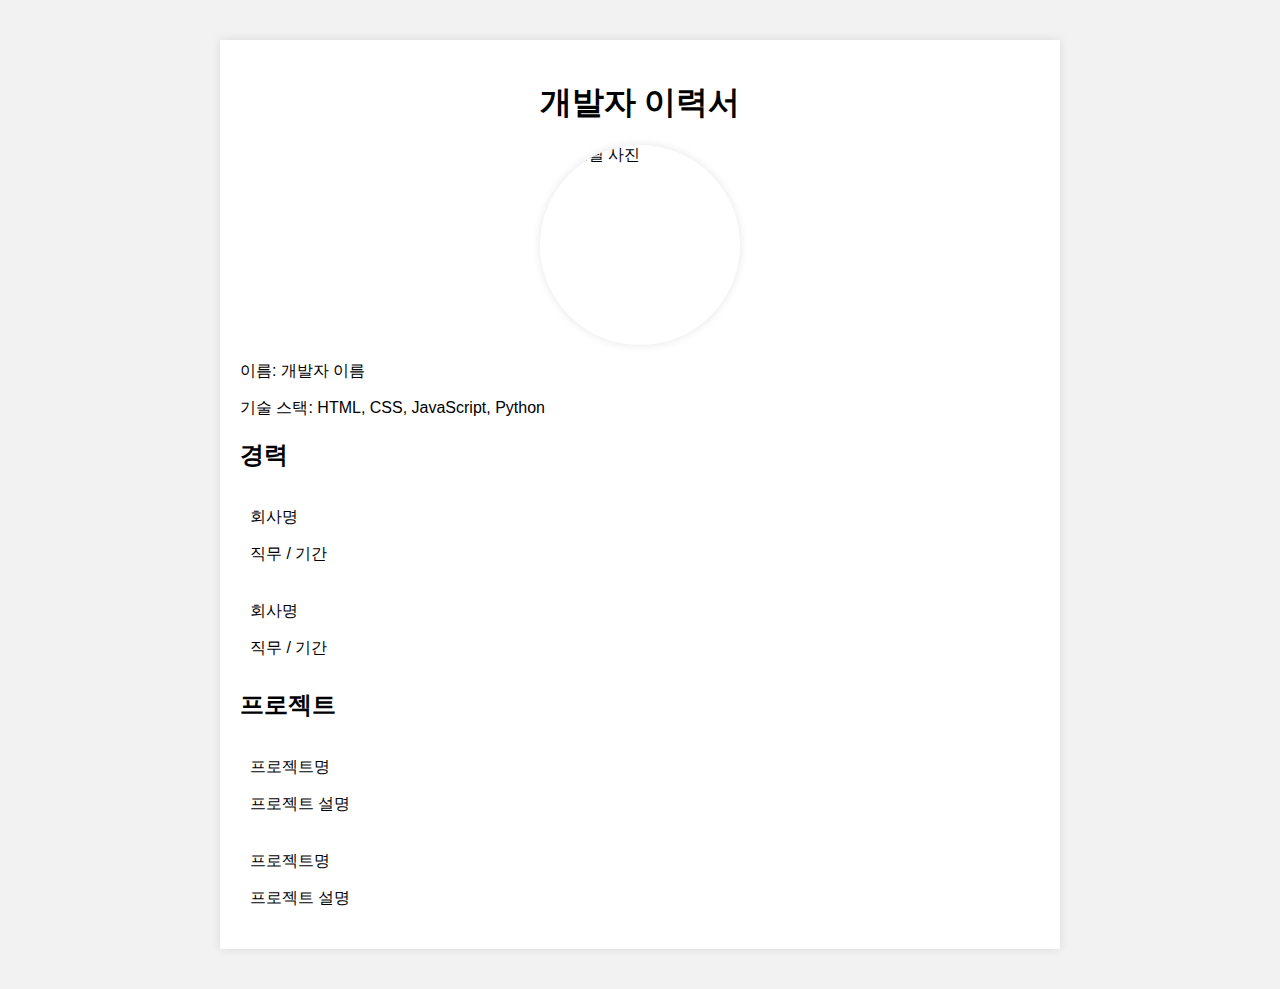
==== index.html @ 6fc288ab "Early Templete" ====
<!DOCTYPE html>
<html lang="en">
  <head>
    <meta charset="UTF-8" />
    <meta name="viewport" content="width=device-width, initial-scale=1.0" />
    <title>개발자 이력서</title>
    <style>
      body {
        font-family: Arial, sans-serif;
        background-color: #f2f2f2;
        margin: 0;
        padding: 0;
      }

      .container {
        max-width: 800px;
        margin: 40px auto;
        padding: 20px;
        background-color: white;
        box-shadow: 0 0 10px rgba(0, 0, 0, 0.1);
      }

      h1 {
        text-align: center;
        margin-bottom: 20px;
      }

      img {
        display: block;
        margin: 0 auto;
        width: 200px;
        height: 200px;
        object-fit: cover;
        border-radius: 50%;
        box-shadow: 0 0 10px rgba(0, 0, 0, 0.1);
      }

      p {
        margin-bottom: 10px;
      }

      ul {
        margin: 0;
        padding: 0;
        list-style-type: none;
      }

      ul li {
        display: flex;
        align-items: center;
        margin-bottom: 10px;
      }

      ul li i {
        margin-right: 10px;
      }

      @media screen and (max-width: 600px) {
        .container {
          padding: 10px;
        }

        img {
          width: 150px;
          height: 150px;
        }
      }
    </style>
  </head>
  <body>
    <div class="container">
      <h1>개발자 이력서</h1>
      <img src="your_photo.jpg" alt="프로필 사진" />
      <p>이름: 개발자 이름</p>
      <p>기술 스택: HTML, CSS, JavaScript, Python</p>
      <h2>경력</h2>
      <ul>
        <li>
          <i class="fas fa-briefcase"></i>
          <div>
            <p>회사명</p>
            <p>직무 / 기간</p>
          </div>
        </li>
        <li>
          <i class="fas fa-briefcase"></i>
          <div>
            <p>회사명</p>
            <p>직무 / 기간</p>
          </div>
        </li>
      </ul>
      <h2>프로젝트</h2>
      <ul>
        <li>
          <i class="fas fa-laptop-code"></i>
          <div>
            <p>프로젝트명</p>
            <p>프로젝트 설명</p>
          </div>
        </li>
        <li>
          <i class="fas fa-laptop-code"></i>
          <div>
            <p>프로젝트명</p>
            <p>프로젝트 설명</p>
          </div>
        </li>
      </ul>
    </div>
  </body>
</html>
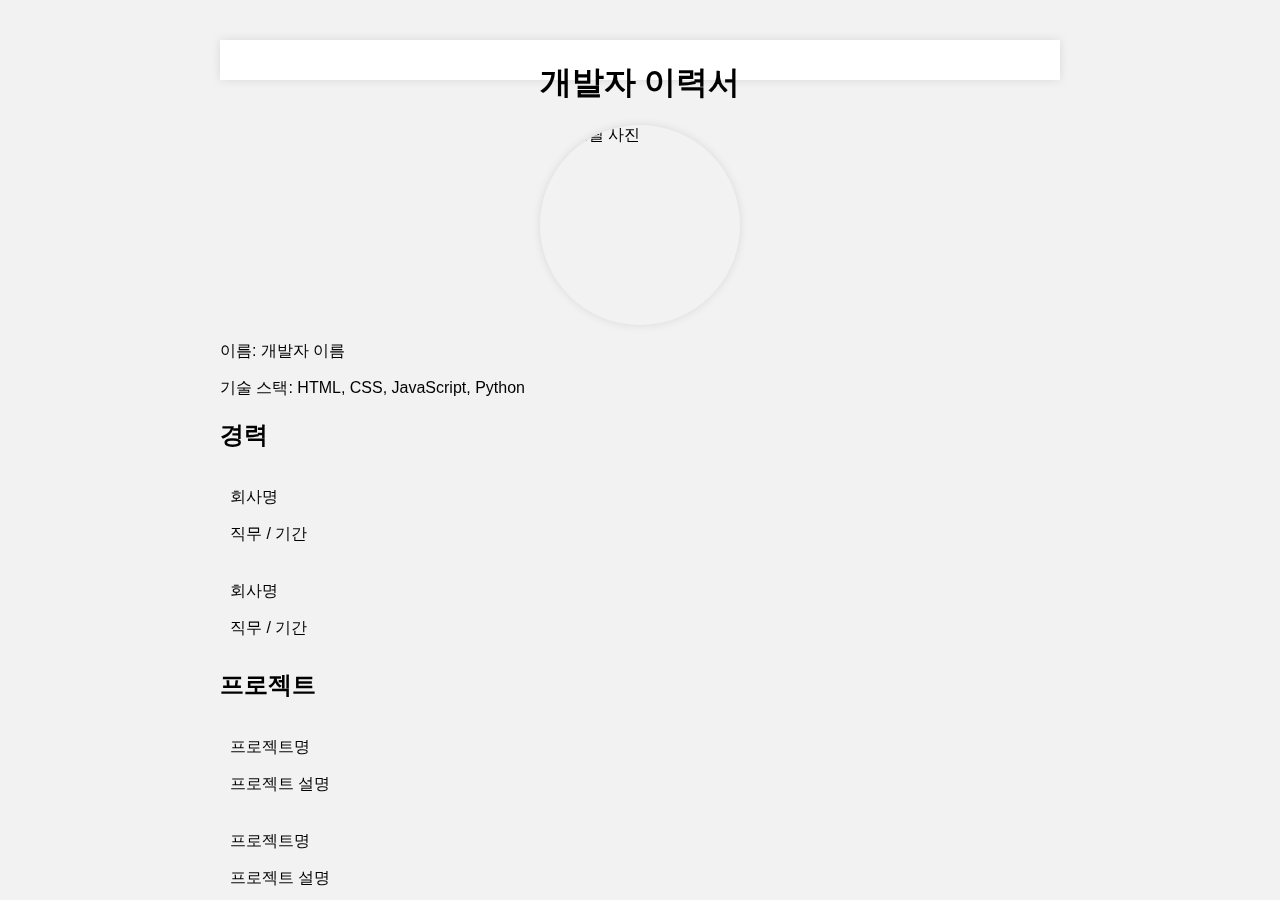
==== commit a3622930: "Edit index.html flipped" ====
--- a/index.html
+++ b/index.html
@@ -13,6 +13,8 @@
       }
 
       .container {
+        position: relative;
+        perspective: 1000px;
         max-width: 800px;
         margin: 40px auto;
         padding: 20px;
@@ -65,48 +67,89 @@
           height: 150px;
         }
       }
+
+      .card {
+        position: absolute;
+        top: 0;
+        left: 0;
+        width: 100%;
+        height: 100%;
+        transition: transform 0.6s;
+        transform-style: preserve-3d;
+      }
+
+      .card.flipped {
+        transform: rotateY(180deg);
+      }
+
+      .front,
+      .back {
+        width: 100%;
+        height: 100%;
+        backface-visibility: hidden;
+      }
+
+      .back {
+        transform: rotateY(180deg);
+        background-image: url("your_image.jpg");
+        background-size: cover;
+        background-position: center;
+      }
     </style>
   </head>
   <body>
     <div class="container">
-      <h1>개발자 이력서</h1>
-      <img src="your_photo.jpg" alt="프로필 사진" />
-      <p>이름: 개발자 이름</p>
-      <p>기술 스택: HTML, CSS, JavaScript, Python</p>
-      <h2>경력</h2>
-      <ul>
-        <li>
-          <i class="fas fa-briefcase"></i>
-          <div>
-            <p>회사명</p>
-            <p>직무 / 기간</p>
-          </div>
-        </li>
-        <li>
-          <i class="fas fa-briefcase"></i>
-          <div>
-            <p>회사명</p>
-            <p>직무 / 기간</p>
-          </div>
-        </li>
-      </ul>
-      <h2>프로젝트</h2>
-      <ul>
-        <li>
-          <i class="fas fa-laptop-code"></i>
-          <div>
-            <p>프로젝트명</p>
-            <p>프로젝트 설명</p>
-          </div>
-        </li>
-        <li>
-          <i class="fas fa-laptop-code"></i>
-          <div>
-            <p>프로젝트명</p>
-            <p>프로젝트 설명</p>
-          </div>
-        </li>
-      </ul>
+      <div class="card">
+        <div class="front">
+          <h1>개발자 이력서</h1>
+          <img src="your_photo.jpg" alt="프로필 사진" />
+          <p>이름: 개발자 이름</p>
+          <p>기술 스택: HTML, CSS, JavaScript, Python</p>
+          <h2>경력</h2>
+          <ul>
+            <li>
+              <i class="fas fa-briefcase"></i>
+              <div>
+                <p>회사명</p>
+                <p>직무 / 기간</p>
+              </div>
+            </li>
+            <li>
+              <i class="fas fa-briefcase"></i>
+              <div>
+                <p>회사명</p>
+                <p>직무 / 기간</p>
+              </div>
+            </li>
+          </ul>
+          <h2>프로젝트</h2>
+          <ul>
+            <li>
+              <i class="fas fa-laptop-code"></i>
+              <div>
+                <p>프로젝트명</p>
+                <p>프로젝트 설명</p>
+              </div>
+            </li>
+            <li>
+              <i class="fas fa-laptop-code"></i>
+              <div>
+                <p>프로젝트명</p>
+                <p>프로젝트 설명</p>
+              </div>
+            </li>
+          </ul>
+        </div>
+        <div class="back"></div>
+      </div>
     </div>
+
+    <script>
+      const card = document.querySelector(".card");
+
+      card.addEventListener("click", function () {
+        card.classList.toggle("flipped");
+      });
+    </script>
   </body>
 </html>
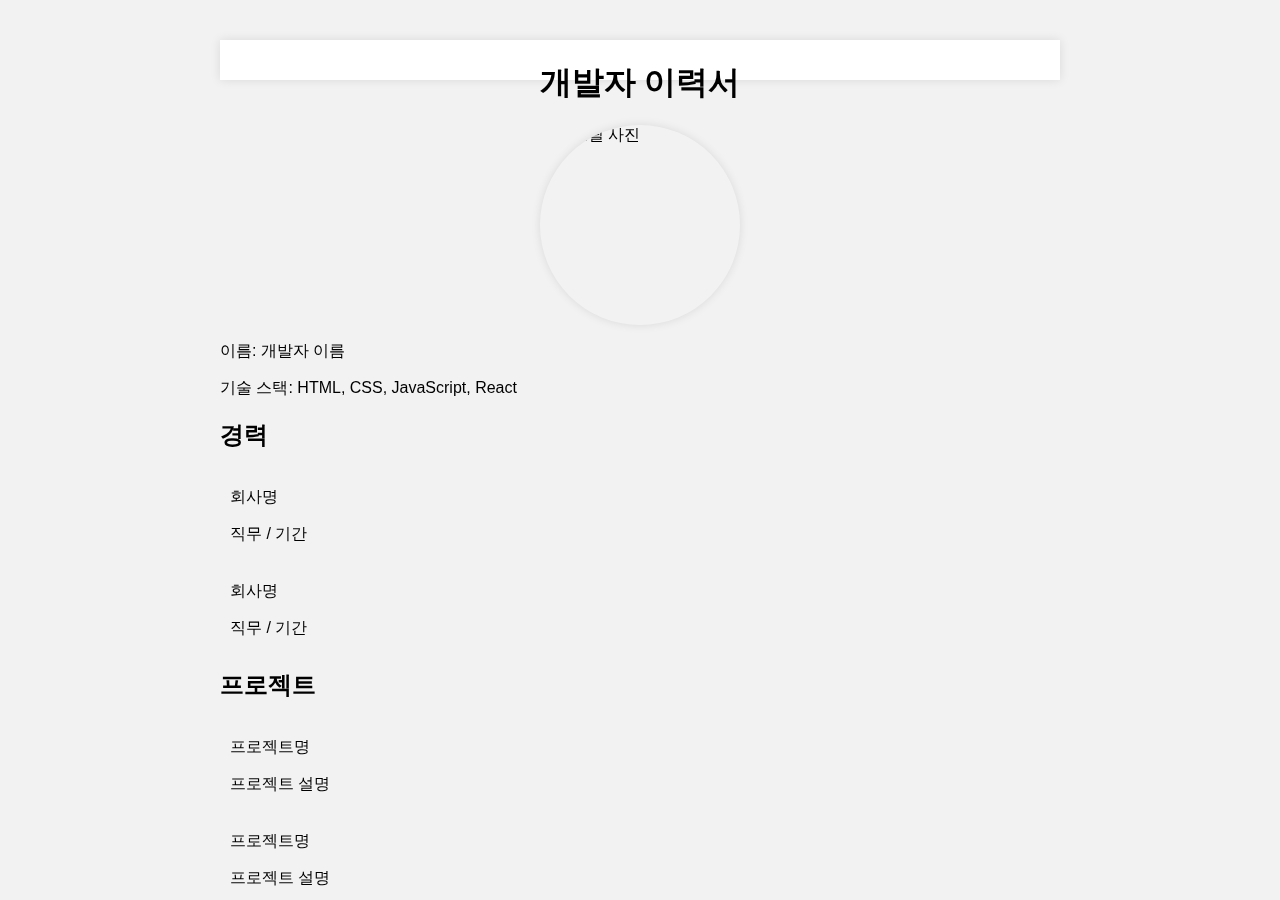
==== commit 03daf893: "Add back teg in img teg" ====
--- a/index.html
+++ b/index.html
@@ -104,7 +104,7 @@
           <h1>개발자 이력서</h1>
           <img src="your_photo.jpg" alt="프로필 사진" />
           <p>이름: 개발자 이름</p>
-          <p>기술 스택: HTML, CSS, JavaScript, Python</p>
+          <p>기술 스택: HTML, CSS, JavaScript, React</p>
           <h2>경력</h2>
           <ul>
             <li>
@@ -140,7 +140,9 @@
             </li>
           </ul>
         </div>
-        <div class="back"></div>
+        <div class="back">
+          <img src="your_photo.jpg" alt="프로필 사진" />
+        </div>
       </div>
     </div>
 
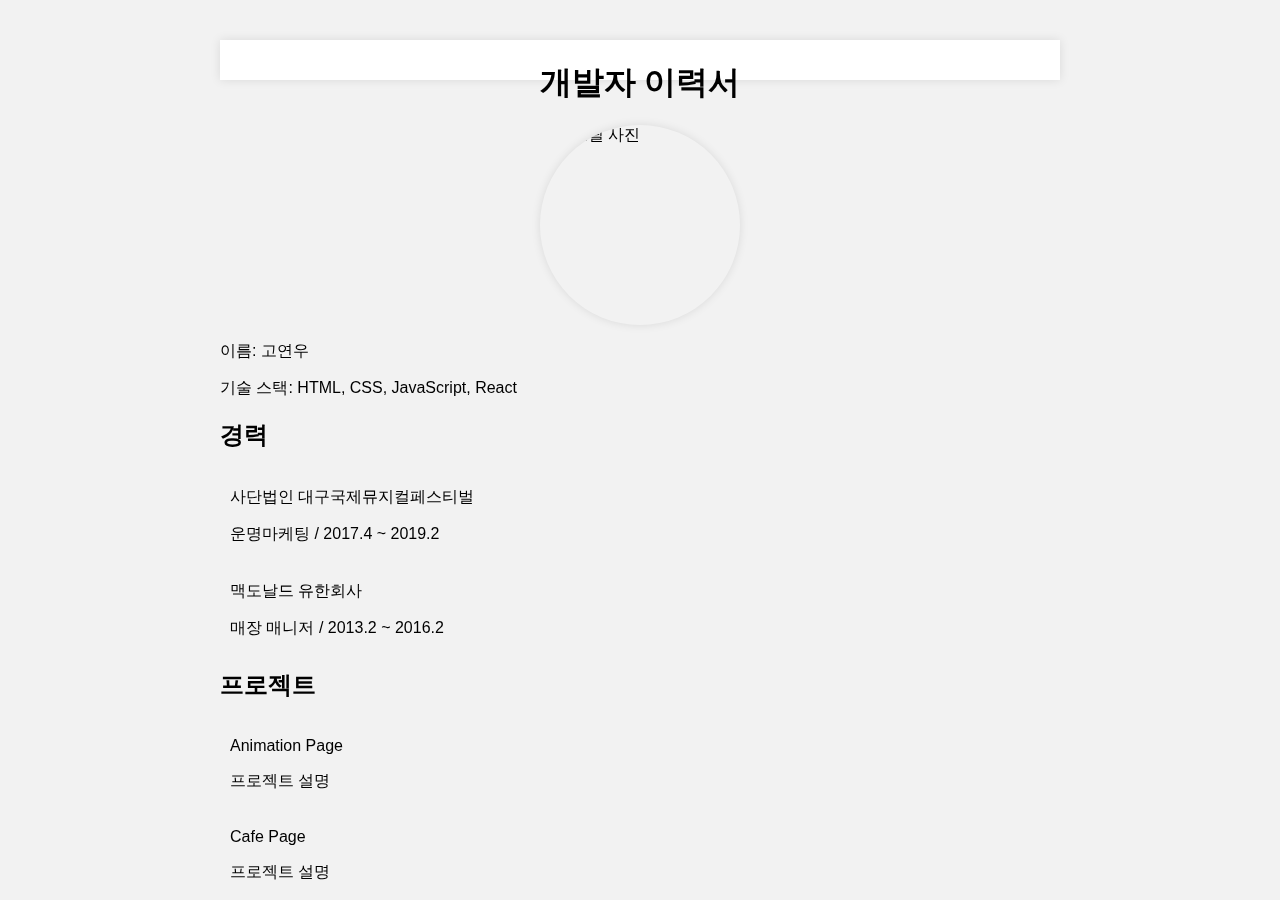
==== commit eb2809e7: "Edit content" ====
--- a/index.html
+++ b/index.html
@@ -103,22 +103,22 @@
         <div class="front">
           <h1>개발자 이력서</h1>
           <img src="your_photo.jpg" alt="프로필 사진" />
-          <p>이름: 개발자 이름</p>
+          <p>이름: 고연우</p>
           <p>기술 스택: HTML, CSS, JavaScript, React</p>
           <h2>경력</h2>
           <ul>
             <li>
               <i class="fas fa-briefcase"></i>
               <div>
-                <p>회사명</p>
-                <p>직무 / 기간</p>
+                <p>사단법인 대구국제뮤지컬페스티벌</p>
+                <p>운명마케팅 / 2017.4 ~ 2019.2</p>
               </div>
             </li>
             <li>
               <i class="fas fa-briefcase"></i>
               <div>
-                <p>회사명</p>
-                <p>직무 / 기간</p>
+                <p>맥도날드 유한회사</p>
+                <p>매장 매니저 / 2013.2 ~ 2016.2</p>
               </div>
             </li>
           </ul>
@@ -127,14 +127,14 @@
             <li>
               <i class="fas fa-laptop-code"></i>
               <div>
-                <p>프로젝트명</p>
+                <p>Animation Page</p>
                 <p>프로젝트 설명</p>
               </div>
             </li>
             <li>
               <i class="fas fa-laptop-code"></i>
               <div>
-                <p>프로젝트명</p>
+                <p>Cafe Page</p>
                 <p>프로젝트 설명</p>
               </div>
             </li>
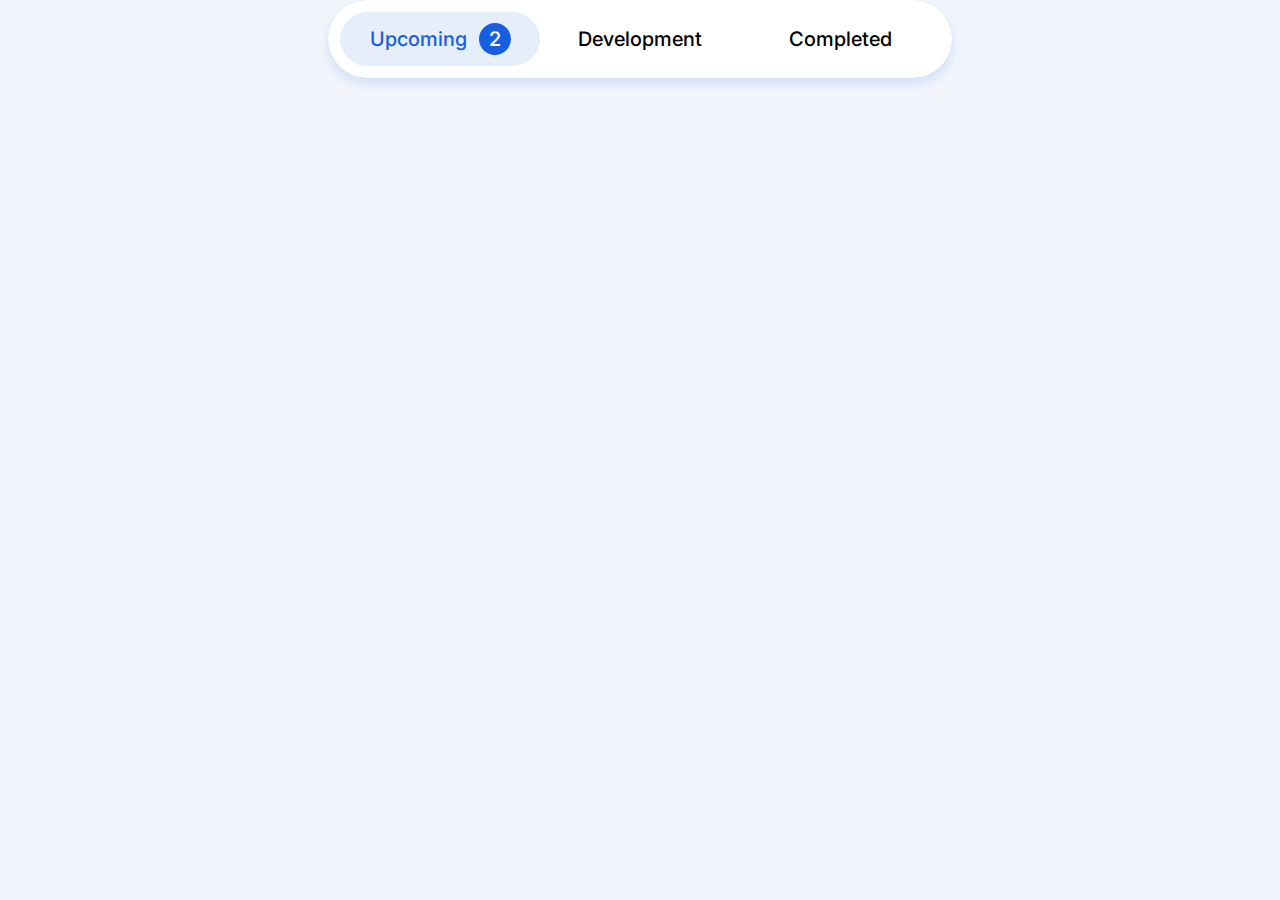
==== commit 839dd007: "classification and Temporary nav bar" ====
--- a/index.html
+++ b/index.html
@@ -1,157 +1,24 @@
 <!DOCTYPE html>
-<html lang="en">
+<html lang="ko">
   <head>
     <meta charset="UTF-8" />
     <meta name="viewport" content="width=device-width, initial-scale=1.0" />
     <title>개발자 이력서</title>
-    <style>
-      body {
-        font-family: Arial, sans-serif;
-        background-color: #f2f2f2;
-        margin: 0;
-        padding: 0;
-      }
-
-      .container {
-        position: relative;
-        perspective: 1000px;
-        max-width: 800px;
-        margin: 40px auto;
-        padding: 20px;
-        background-color: white;
-        box-shadow: 0 0 10px rgba(0, 0, 0, 0.1);
-      }
-
-      h1 {
-        text-align: center;
-        margin-bottom: 20px;
-      }
-
-      img {
-        display: block;
-        margin: 0 auto;
-        width: 200px;
-        height: 200px;
-        object-fit: cover;
-        border-radius: 50%;
-        box-shadow: 0 0 10px rgba(0, 0, 0, 0.1);
-      }
-
-      p {
-        margin-bottom: 10px;
-      }
-
-      ul {
-        margin: 0;
-        padding: 0;
-        list-style-type: none;
-      }
-
-      ul li {
-        display: flex;
-        align-items: center;
-        margin-bottom: 10px;
-      }
-
-      ul li i {
-        margin-right: 10px;
-      }
-
-      @media screen and (max-width: 600px) {
-        .container {
-          padding: 10px;
-        }
-
-        img {
-          width: 150px;
-          height: 150px;
-        }
-      }
-
-      .card {
-        position: absolute;
-        top: 0;
-        left: 0;
-        width: 100%;
-        height: 100%;
-        transition: transform 0.6s;
-        transform-style: preserve-3d;
-      }
-
-      .card.flipped {
-        transform: rotateY(180deg);
-      }
-
-      .front,
-      .back {
-        width: 100%;
-        height: 100%;
-        backface-visibility: hidden;
-      }
-
-      .back {
-        transform: rotateY(180deg);
-        background-image: url("your_image.jpg");
-        background-size: cover;
-        background-position: center;
-      }
-    </style>
+    <link rel="stylesheet" href="styles.css" />
   </head>
   <body>
     <div class="container">
-      <div class="card">
-        <div class="front">
-          <h1>개발자 이력서</h1>
-          <img src="your_photo.jpg" alt="프로필 사진" />
-          <p>이름: 고연우</p>
-          <p>기술 스택: HTML, CSS, JavaScript, React</p>
-          <h2>경력</h2>
-          <ul>
-            <li>
-              <i class="fas fa-briefcase"></i>
-              <div>
-                <p>사단법인 대구국제뮤지컬페스티벌</p>
-                <p>운명마케팅 / 2017.4 ~ 2019.2</p>
-              </div>
-            </li>
-            <li>
-              <i class="fas fa-briefcase"></i>
-              <div>
-                <p>맥도날드 유한회사</p>
-                <p>매장 매니저 / 2013.2 ~ 2016.2</p>
-              </div>
-            </li>
-          </ul>
-          <h2>프로젝트</h2>
-          <ul>
-            <li>
-              <i class="fas fa-laptop-code"></i>
-              <div>
-                <p>Animation Page</p>
-                <p>프로젝트 설명</p>
-              </div>
-            </li>
-            <li>
-              <i class="fas fa-laptop-code"></i>
-              <div>
-                <p>Cafe Page</p>
-                <p>프로젝트 설명</p>
-              </div>
-            </li>
-          </ul>
-        </div>
-        <div class="back">
-          <img src="your_photo.jpg" alt="프로필 사진" />
-        </div>
-      </div>
+      <nav class="tabs">
+        <input type="radio" id="radio-1" name="tabs" checked />
+        <label class="tab" for="radio-1"
+          >Upcoming<span class="notification">2</span></label
+        >
+        <input type="radio" id="radio-2" name="tabs" />
+        <label class="tab" for="radio-2">Development</label>
+        <input type="radio" id="radio-3" name="tabs" />
+        <label class="tab" for="radio-3">Completed</label>
+        <span class="glider"></span>
+      </nav>
     </div>
-
-    <script>
-      const card = document.querySelector(".card");
-
-      card.addEventListener("click", function () {
-        card.classList.toggle("flipped");
-      });
-    </script>
   </body>
 </html>
--- a/styles.css
+++ b/styles.css
@@ -0,0 +1,124 @@
+@import url("https://fonts.googleapis.com/css2?family=Inter:wght@400;500;600&display=swap");
+:root {
+  --primary-color: #185ee0;
+  --secondary-color: #e6eef9;
+}
+
+*,
+*:after,
+*:before {
+  box-sizing: border-box;
+}
+
+body {
+  font-family: "Inter", sans-serif;
+  background-color: rgba(230, 238, 249, 0.5);
+}
+
+.container {
+  position: absolute;
+  left: 0;
+  top: 0;
+  right: 0;
+  /*bottom: 0;*/
+  display: -webkit-box;
+  display: flex;
+  -webkit-box-align: center;
+  align-items: center;
+  -webkit-box-pack: center;
+  justify-content: center;
+}
+
+.tabs {
+  display: -webkit-box;
+  display: flex;
+  position: relative;
+  background-color: #fff;
+  box-shadow: 0 0 1px 0 rgba(24, 94, 224, 0.15),
+    0 6px 12px 0 rgba(24, 94, 224, 0.15);
+  padding: 0.75rem;
+  border-radius: 99px;
+}
+.tabs * {
+  z-index: 2;
+}
+
+input[type="radio"] {
+  display: none;
+}
+
+.tab {
+  display: -webkit-box;
+  display: flex;
+  -webkit-box-align: center;
+  align-items: center;
+  -webkit-box-pack: center;
+  justify-content: center;
+  height: 54px;
+  width: 200px;
+  font-size: 1.25rem;
+  font-weight: 500;
+  border-radius: 99px;
+  cursor: pointer;
+  -webkit-transition: color 0.15s ease-in;
+  transition: color 0.15s ease-in;
+}
+
+.notification {
+  display: -webkit-box;
+  display: flex;
+  -webkit-box-align: center;
+  align-items: center;
+  -webkit-box-pack: center;
+  justify-content: center;
+  width: 2rem;
+  height: 2rem;
+  margin-left: 0.75rem;
+  border-radius: 50%;
+  background-color: var(--secondary-color);
+  -webkit-transition: 0.15s ease-in;
+  transition: 0.15s ease-in;
+}
+
+input[type="radio"]:checked + label {
+  color: var(--primary-color);
+}
+input[type="radio"]:checked + label > .notification {
+  background-color: var(--primary-color);
+  color: #fff;
+}
+
+input[id="radio-1"]:checked ~ .glider {
+  -webkit-transform: translateX(0);
+  transform: translateX(0);
+}
+
+input[id="radio-2"]:checked ~ .glider {
+  -webkit-transform: translateX(100%);
+  transform: translateX(100%);
+}
+
+input[id="radio-3"]:checked ~ .glider {
+  -webkit-transform: translateX(200%);
+  transform: translateX(200%);
+}
+
+.glider {
+  position: absolute;
+  display: -webkit-box;
+  display: flex;
+  height: 54px;
+  width: 200px;
+  background-color: var(--secondary-color);
+  z-index: 1;
+  border-radius: 99px;
+  -webkit-transition: 0.25s ease-out;
+  transition: 0.25s ease-out;
+}
+
+@media (max-width: 700px) {
+  .tabs {
+    -webkit-transform: scale(0.6);
+    transform: scale(0.6);
+  }
+}
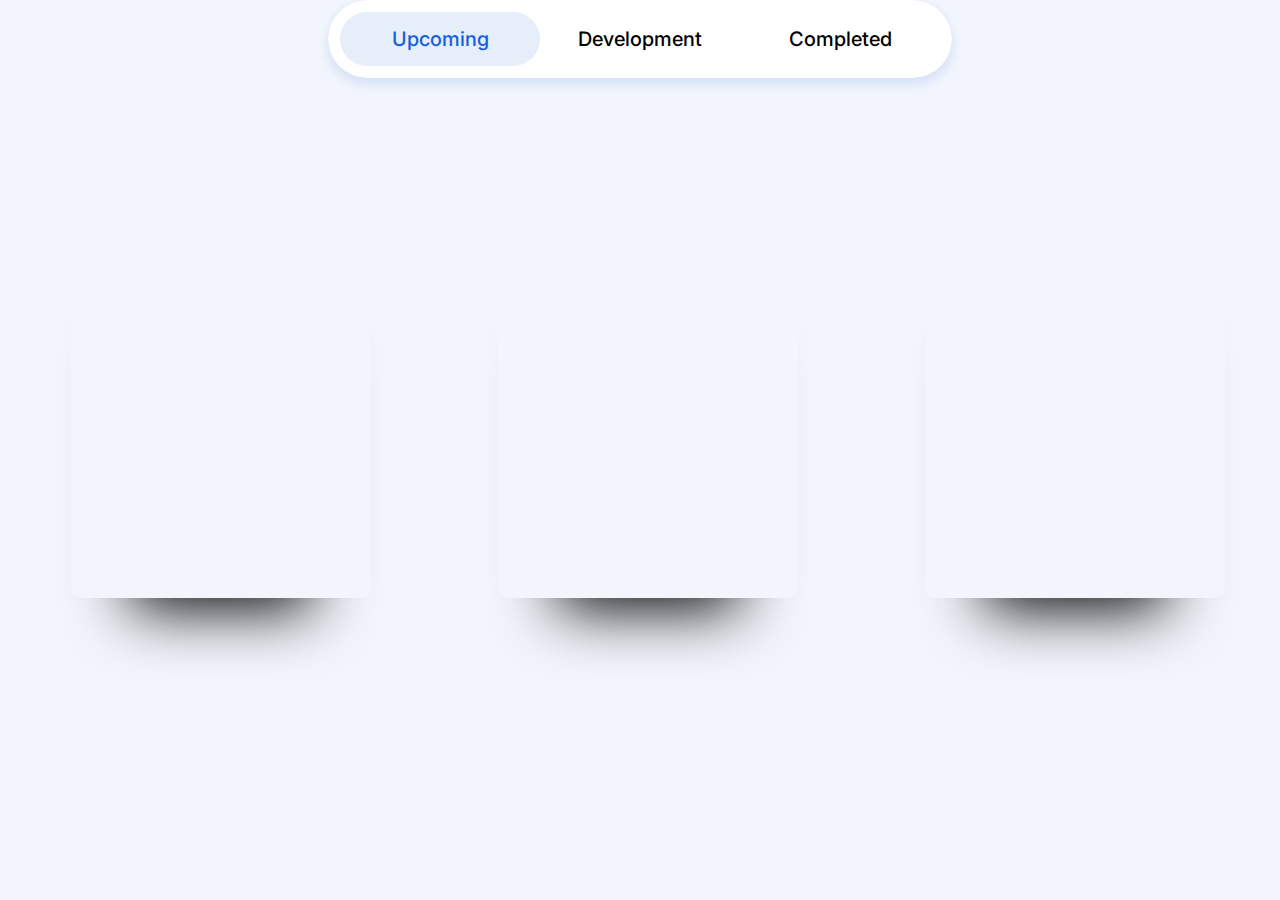
==== commit b4d94b94: "Add container-card" ====
--- a/index.html
+++ b/index.html
@@ -4,15 +4,21 @@
     <meta charset="UTF-8" />
     <meta name="viewport" content="width=device-width, initial-scale=1.0" />
     <title>개발자 이력서</title>
+    <link
+      rel="stylesheet"
+      href="https://maxcdn.bootstrapcdn.com/font-awesome/4.7.0/css/font-awesome.min.css"
+    />
     <link rel="stylesheet" href="styles.css" />
+    <link rel="stylesheet" href="card.css" />
   </head>
   <body>
     <div class="container">
       <nav class="tabs">
         <input type="radio" id="radio-1" name="tabs" checked />
         <label class="tab" for="radio-1"
-          >Upcoming<span class="notification">2</span></label
-        >
+          >Upcoming
+          <!--<span class="notification">2</span>-->
+        </label>
         <input type="radio" id="radio-2" name="tabs" />
         <label class="tab" for="radio-2">Development</label>
         <input type="radio" id="radio-3" name="tabs" />
@@ -20,5 +26,44 @@
         <span class="glider"></span>
       </nav>
     </div>
+
+    <div class="container-card">
+      <div class="card card0">
+        <div class="border">
+          <h2>Al Pacino</h2>
+          <div class="icons">
+            <i class="fa fa-codepen" aria-hidden="true"></i>
+            <i class="fa fa-instagram" aria-hidden="true"></i>
+            <i class="fa fa-dribbble" aria-hidden="true"></i>
+            <i class="fa fa-twitter" aria-hidden="true"></i>
+            <i class="fa fa-facebook" aria-hidden="true"></i>
+          </div>
+        </div>
+      </div>
+      <div class="card card1">
+        <div class="border">
+          <h2>Ben Stiller</h2>
+          <div class="icons">
+            <i class="fa fa-codepen" aria-hidden="true"></i>
+            <i class="fa fa-instagram" aria-hidden="true"></i>
+            <i class="fa fa-dribbble" aria-hidden="true"></i>
+            <i class="fa fa-twitter" aria-hidden="true"></i>
+            <i class="fa fa-facebook" aria-hidden="true"></i>
+          </div>
+        </div>
+      </div>
+      <div class="card card2">
+        <div class="border">
+          <h2>Patrick Stewart</h2>
+          <div class="icons">
+            <i class="fa fa-codepen" aria-hidden="true"></i>
+            <i class="fa fa-instagram" aria-hidden="true"></i>
+            <i class="fa fa-dribbble" aria-hidden="true"></i>
+            <i class="fa fa-twitter" aria-hidden="true"></i>
+            <i class="fa fa-facebook" aria-hidden="true"></i>
+          </div>
+        </div>
+      </div>
+    </div>
   </body>
 </html>
--- a/card.css
+++ b/card.css
@@ -0,0 +1,108 @@
+.container-card {
+  height: 100vh;
+  width: 100vw;
+  max-height: 800px;
+  max-width: 1280px;
+  min-height: 600px;
+  min-width: 1000px;
+  display: flex;
+  justify-content: space-around;
+  align-items: center;
+  margin: 0 auto;
+}
+.border {
+  height: 369px;
+  width: 290px;
+  background: transparent;
+  border-radius: 10px;
+  transition: border 1s;
+  position: relative;
+}
+.border:hover {
+  border: 1px solid #fff;
+}
+.card {
+  height: 379px;
+  width: 300px;
+  background: #808080;
+  border-radius: 10px;
+  transition: background 0.8s;
+  overflow: hidden;
+  background: #000;
+  box-shadow: 0 70px 63px -60px #000;
+  display: flex;
+  justify-content: center;
+  align-items: center;
+  position: relative;
+}
+.card0 {
+  background: url("https://i.pinimg.com/736x/8f/a0/51/8fa051251f5ac2d0b756027089fbffde--terry-o-neill-al-pacino.jpg")
+    center center no-repeat;
+  background-size: 300px;
+}
+.card0:hover {
+  background: url("https://i.pinimg.com/736x/8f/a0/51/8fa051251f5ac2d0b756027089fbffde--terry-o-neill-al-pacino.jpg")
+    left center no-repeat;
+  background-size: 600px;
+}
+.card0:hover h2 {
+  opacity: 1;
+}
+.card0:hover .fa {
+  opacity: 1;
+}
+.card1 {
+  background: url("https://i.pinimg.com/originals/28/d2/e6/28d2e684e7859a0dd17fbd0cea00f8a9.jpg")
+    center center no-repeat;
+  background-size: 300px;
+}
+.card1:hover {
+  background: url("https://i.pinimg.com/originals/28/d2/e6/28d2e684e7859a0dd17fbd0cea00f8a9.jpg")
+    left center no-repeat;
+  background-size: 600px;
+}
+.card1:hover h2 {
+  opacity: 1;
+}
+.card1:hover .fa {
+  opacity: 1;
+}
+.card2 {
+  background: url("https://i.pinimg.com/originals/ee/85/08/ee850842e68cfcf6e3943c048f45c6d1.jpg")
+    center center no-repeat;
+  background-size: 300px;
+}
+.card2:hover {
+  background: url("https://i.pinimg.com/originals/ee/85/08/ee850842e68cfcf6e3943c048f45c6d1.jpg")
+    left center no-repeat;
+  background-size: 600px;
+}
+.card2:hover h2 {
+  opacity: 1;
+}
+.card2:hover .fa {
+  opacity: 1;
+}
+h2 {
+  font-family: "Helvetica Neue", Helvetica, Arial, sans-serif;
+  color: #fff;
+  margin: 20px;
+  opacity: 0;
+  transition: opacity 1s;
+}
+.fa {
+  opacity: 0;
+  transition: opacity 1s;
+}
+.icons {
+  position: absolute;
+  fill: #fff;
+  color: #fff;
+  height: 130px;
+  top: 226px;
+  width: 50px;
+  display: flex;
+  flex-direction: column;
+  align-items: center;
+  justify-content: space-around;
+}
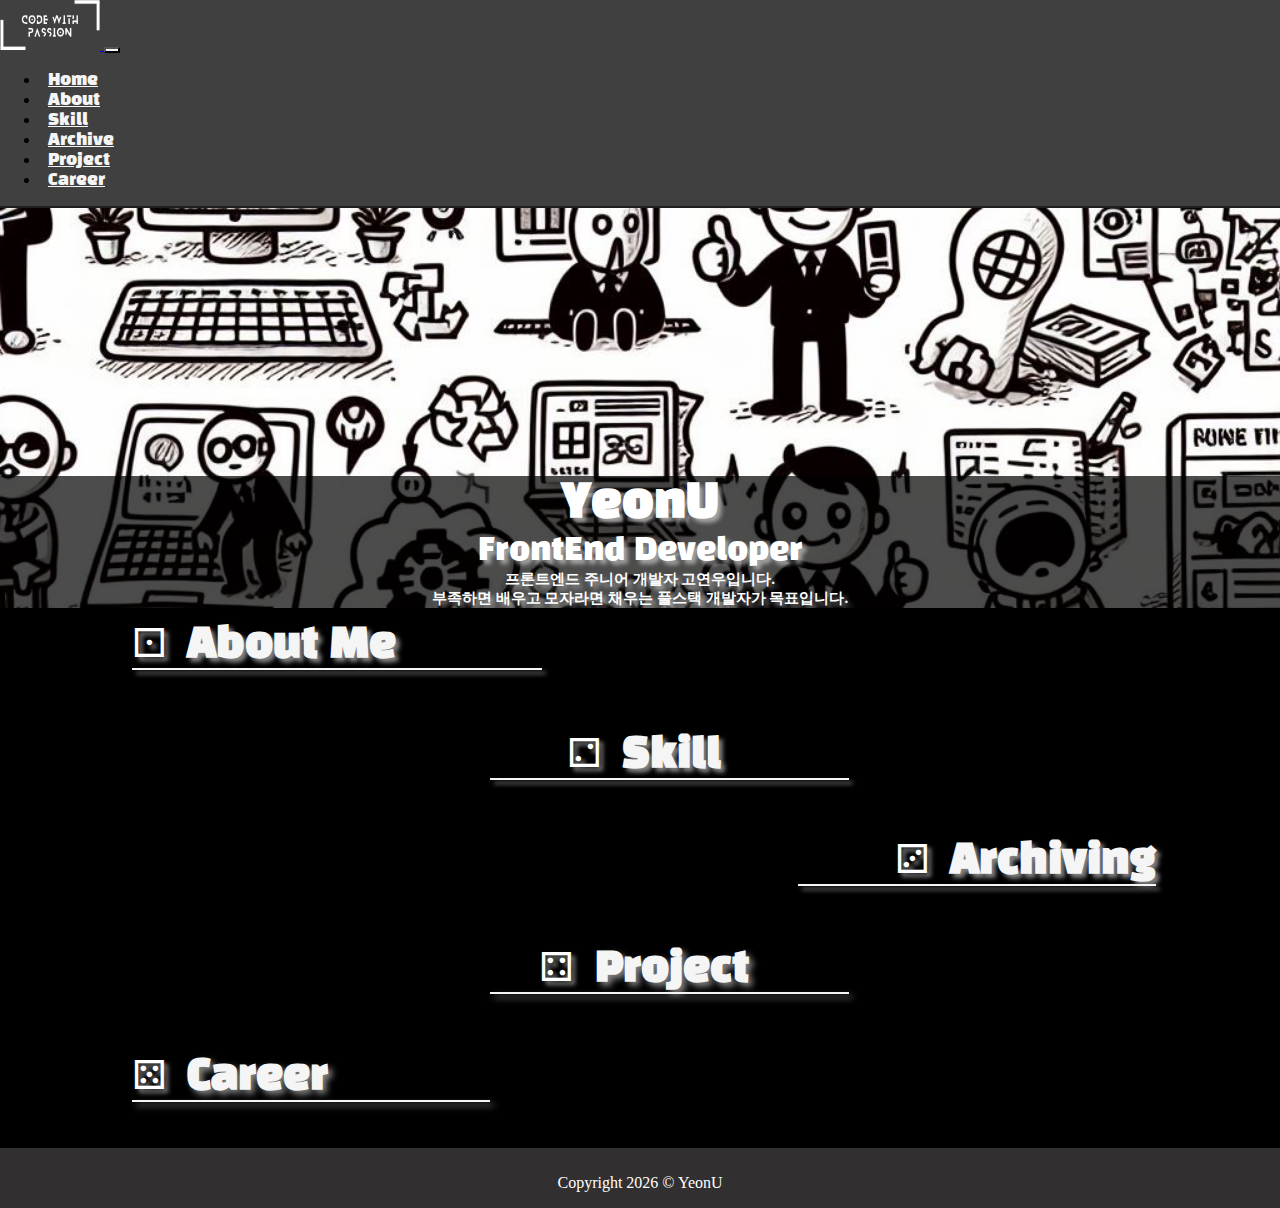
==== commit af4acbf9: "Edit index.html" ====
--- a/index.html
+++ b/index.html
@@ -1,69 +1,341 @@
 <!DOCTYPE html>
 <html lang="ko">
   <head>
-    <meta charset="UTF-8" />
-    <meta name="viewport" content="width=device-width, initial-scale=1.0" />
-    <title>개발자 이력서</title>
+    <meta charset="utf-8" />
+    <meta name="viewport" content="width=device-width, initial-scale=1" />
+    <title>YeonU | 효율적인 코드로 사용자를 사로잡습니다.</title>
+    <link rel="icon" href="./N-title.ico" />
     <link
+      href="https://cdn.jsdelivr.net/npm/bootstrap@5.3.1/dist/css/bootstrap.min.css"
       rel="stylesheet"
-      href="https://maxcdn.bootstrapcdn.com/font-awesome/4.7.0/css/font-awesome.min.css"
+      integrity="sha384-4bw+/aepP/YC94hEpVNVgiZdgIC5+VKNBQNGCHeKRQN+PtmoHDEXuppvnDJzQIu9"
+      crossorigin="anonymous"
     />
-    <link rel="stylesheet" href="styles.css" />
-    <link rel="stylesheet" href="card.css" />
+    <link rel="preconnect" href="https://fonts.googleapis.com" />
+    <link rel="preconnect" href="https://fonts.gstatic.com" crossorigin />
+    <link
+      href="https://fonts.googleapis.com/css2?family=Black+Han+Sans&family=Cute+Font&family=Dongle&family=Gugi&family=Sunflower:wght@300&display=swap"
+      rel="stylesheet"
+    />
+    <link rel="stylesheet" href="styled.css" />
   </head>
   <body>
-    <div class="container">
-      <nav class="tabs">
-        <input type="radio" id="radio-1" name="tabs" checked />
-        <label class="tab" for="radio-1"
-          >Upcoming
-          <!--<span class="notification">2</span>-->
-        </label>
-        <input type="radio" id="radio-2" name="tabs" />
-        <label class="tab" for="radio-2">Development</label>
-        <input type="radio" id="radio-3" name="tabs" />
-        <label class="tab" for="radio-3">Completed</label>
-        <span class="glider"></span>
-      </nav>
-    </div>
-
-    <div class="container-card">
-      <div class="card card0">
-        <div class="border">
-          <h2>Al Pacino</h2>
-          <div class="icons">
-            <i class="fa fa-codepen" aria-hidden="true"></i>
-            <i class="fa fa-instagram" aria-hidden="true"></i>
-            <i class="fa fa-dribbble" aria-hidden="true"></i>
-            <i class="fa fa-twitter" aria-hidden="true"></i>
-            <i class="fa fa-facebook" aria-hidden="true"></i>
-          </div>
-        </div>
-      </div>
-      <div class="card card1">
-        <div class="border">
-          <h2>Ben Stiller</h2>
-          <div class="icons">
-            <i class="fa fa-codepen" aria-hidden="true"></i>
-            <i class="fa fa-instagram" aria-hidden="true"></i>
-            <i class="fa fa-dribbble" aria-hidden="true"></i>
-            <i class="fa fa-twitter" aria-hidden="true"></i>
-            <i class="fa fa-facebook" aria-hidden="true"></i>
-          </div>
-        </div>
-      </div>
-      <div class="card card2">
-        <div class="border">
-          <h2>Patrick Stewart</h2>
-          <div class="icons">
-            <i class="fa fa-codepen" aria-hidden="true"></i>
-            <i class="fa fa-instagram" aria-hidden="true"></i>
-            <i class="fa fa-dribbble" aria-hidden="true"></i>
-            <i class="fa fa-twitter" aria-hidden="true"></i>
-            <i class="fa fa-facebook" aria-hidden="true"></i>
-          </div>
-        </div>
-      </div>
-    </div>
+    <!--page nav-->
+    <nav class="navbar navbar-expand-lg" id="home">
+      <div class="container-fluid">
+        <a class="navbar-brand" href="#">
+          <img
+            src="./images/Code_with_Passion_2.png"
+            alt="Logo"
+            width="100"
+            height="50"
+            class="d-inline-block align-text-top"
+          />
+        </a>
+        <button
+          class="navbar-toggler"
+          type="button"
+          data-bs-toggle="collapse"
+          data-bs-target="#navbarNav"
+          aria-controls="navbarNav"
+          aria-expanded="false"
+          aria-label="Toggle navigation"
+        >
+          <span class="navbar-toggler-icon"></span>
+        </button>
+        <div class="collapse navbar-collapse" id="navbarNav">
+          <ul class="navbar-nav">
+            <li class="nav-item">
+              <a class="nav-link" aria-current="page" href="#home">Home</a>
+            </li>
+            <li class="nav-item">
+              <a class="nav-link" href="#about">About</a>
+            </li>
+            <li class="nav-item">
+              <a class="nav-link" href="#skill">Skill</a>
+            </li>
+            <li class="nav-item">
+              <a class="nav-link" href="#archive">Archive</a>
+            </li>
+            <li class="nav-item">
+              <a class="nav-link" href="#project">Project</a>
+            </li>
+            <li class="nav-item">
+              <a class="nav-link" href="#career">Career</a>
+            </li>
+          </ul>
+        </div>
+      </div>
+    </nav>
+
+    <!--page header-->
+    <header class="container-header">
+      <div class="text-animation">
+        <div class="text-title-group">
+          <h1 class="introduce-title">YeonU</h1>
+          <p class="introduce-subtitle">FrontEnd Developer</p>
+          <p class="introduce-p">
+            프론트엔드 주니어 개발자 고연우입니다.<br />
+            부족하면 배우고 모자라면 채우는 풀스택 개발자가 목표입니다.
+          </p>
+        </div>
+      </div>
+    </header>
+
+    <!--about section-->
+    <div class="container-about-wrapper" id="about">
+      <div class="container-about">
+        <div class="about-title">
+          <a href="#" class="up-scroll">⚀</a>
+          <h1 id="aboutTitle">About Me</h1>
+        </div>
+
+        <div class="text-about-group" id="aboutGroup">
+          <div class="text-about-self">
+            <h3>소개</h3>
+            <p class="text-about-content">
+              안녕하세요. 고연우입니다. <br />
+              웹을 만들어 보고 싶다는 단순 호기심에서 출발해 <br />지금은
+              효율적인 코드를 구현하는 것을 목표로 하는<br />
+              풀스택 개발자를 목표로 하고 있습니다.<br />
+              📌 언어: HTML, CSS, JavaScript <br />
+              📌 라이브러리: React <br />
+              📌 프레임워크: Bootstrap <br />
+            </p>
+            <table class="about-table-group">
+              <tr class="about-tr">
+                <td class="about-td-1">주소지</td>
+                <td class="about-td-1">이메일</td>
+              </tr>
+              <tr class="about-tr">
+                <td class="about-td-2">세종특별시</td>
+                <td class="about-td-2">kdk623@nate.com</td>
+              </tr>
+            </table>
+          </div>
+        </div>
+      </div>
+    </div>
+
+    <!--Skill section-->
+    <div class="container-skill-wrapper" id="skill">
+      <div class="container-skill">
+        <div class="skill-title">
+          <a href="#" class="up-scroll">⚁</a>
+          <h1 id="skillTitle">Skill</h1>
+        </div>
+        <div class="text-skill-group" id="skillGroup">
+          <div class="skill-img-group">
+            <img
+              class="img-skill-react"
+              src="./images/React-icon.png"
+              alt="React"
+            />
+
+            <img
+              class="img-skill-html"
+              src="./images/icon-image.png"
+              alt="Html_Css_Js"
+            />
+          </div>
+        </div>
+      </div>
+    </div>
+
+    <!--Archive section-->
+
+    <div class="container-archive-wrapper" id="archive">
+      <div class="container-archive">
+        <div class="archive-title">
+          <a href="#" class="up-scroll">⚂</a>
+          <h1 id="archiveTitle">Archiving</h1>
+        </div>
+        <div class="text-archive-group" id="archiveGroup">
+          <div class="archive-git-group">
+            <a
+              class="archive-git"
+              href="https://github.com/Eclipse-K"
+              target="_blank"
+            >
+              <img src="./images/github.png" alt="github-logo" />
+            </a>
+          </div>
+          <div class="archive-content">
+            <ul>
+              <li>🔍 프로젝트 Repository</li>
+              <li>🔍 프론트앤드 강의에서 배운 코드</li>
+            </ul>
+          </div>
+        </div>
+      </div>
+    </div>
+
+    <!--Project section-->
+
+    <div class="container-project-wrapper" id="project">
+      <div class="container-project">
+        <div class="text-project-group">
+          <div class="project-title">
+            <a href="#" class="up-scroll">⚃</a>
+            <h1 id="projectTitle">Project</h1>
+          </div>
+
+          <div class="project-cafe-group" id="projectCafeGroup">
+            <div class="project-cafe-link">
+              <a href="https://my-c.netlify.app" target="_blank">
+                <img src="./images/MyCoffee.png" alt="MyCoffee" />
+              </a>
+            </div>
+            <div class="cafe-content">
+              <h6 class="cafe-title">☕️ My Coffee</h6>
+
+              <table class="cafe-table">
+                <tr>
+                  <td class="table-td-c1">◾️ 주요기능</td>
+                  <td class="table-td-c2">
+                    반응형 최적화<br />
+                    반응형 네비게이션 아이콘 애니메이션화<br />
+                    JSON파싱<br />
+                    로컬 백엔드 서버<br />
+                    장바구니 담기<br />
+                    회원가입 페이지<br />
+                  </td>
+                </tr>
+                <tr>
+                  <td class="table-td-c1">◾️ GitHub</td>
+                  <td class="table-td-c2">
+                    <a
+                      href="https://github.com/Eclipse-K/mycoffee"
+                      target="_blank"
+                    >
+                      github.com/Eclipse-K/mycoffee
+                    </a>
+                  </td>
+                </tr>
+                <tr>
+                  <td class="table-td-c1">◾️ URL</td>
+                  <td class="table-td-c2">
+                    <a href="https://my-c.netlify.app" target="_blank">
+                      my-c.netlify.app
+                    </a>
+                  </td>
+                </tr>
+                <tr>
+                  <td class="table-td-c1">◾️ FrontEnd</td>
+                  <td class="table-td-c2">React</td>
+                </tr>
+              </table>
+            </div>
+          </div>
+
+          <div class="project-ani-group" id="projectAniGroup">
+            <div class="project-ani-link">
+              <a href="https://k-animation.netlify.app" target="_blank">
+                <img src="./images/K-Animation.png" alt="k-animation" />
+              </a>
+            </div>
+            <div class="ani-content">
+              <h6 class="ani-title">📺 애니메이션 사전</h6>
+
+              <table class="ani-table">
+                <tr>
+                  <td class="table-td-a1">◾️ 주요기능</td>
+                  <td class="table-td-a2">
+                    반응형 최적화<br />
+                    검색<br />
+                    자동완성 기능<br />
+                    드롭다운메뉴 아이콘 반응형 디자인<br />
+                    형식을 변형하는 토글 기능<br />
+                  </td>
+                </tr>
+                <tr>
+                  <td class="table-td-a1">◾️ GitHub</td>
+                  <td class="table-td-a2">
+                    <a
+                      href="https://github.com/Eclipse-K/Animation_Page"
+                      target="_blank"
+                    >
+                      github.com/Eclipse-K/Animation_Page
+                    </a>
+                  </td>
+                </tr>
+                <tr>
+                  <td class="table-td-a1">◾️ URL</td>
+                  <td class="table-td-a2">
+                    <a href="https://k-animation.netlify.app" target="_blank">
+                      k-animation.netlify.app
+                    </a>
+                  </td>
+                </tr>
+                <tr>
+                  <td class="table-td-a1">◾️ FrontEnd</td>
+                  <td class="table-td-a2">React</td>
+                </tr>
+              </table>
+            </div>
+          </div>
+        </div>
+      </div>
+    </div>
+
+    <!--Career section-->
+    <div class="container-career-wrapper" id="career">
+      <div class="container-career">
+        <div class="text-career-group">
+          <div class="career-title">
+            <a href="#" class="up-scroll">⚄</a>
+            <h1 id="careerTitle">Career</h1>
+          </div>
+          <div class="career-group-timeline" id="careerGroupTimeline">
+            <div class="career-box top-left">
+              <div class="career-subtitle">국가유산청 자연유산국</div>
+              <div class="career-period">Jun 2024 - Now</div>
+              <div class="career-description">시설물 관리원: 조경</div>
+            </div>
+
+            <div class="career-box top-right">
+              <div class="career-subtitle">국립문화재연구원</div>
+              <div class="career-period">Jul 2020 - Jun 2024</div>
+              <div class="career-description">시설물 관리원: 조경</div>
+            </div>
+
+            <div class="career-box bottom-left">
+              <div class="career-subtitle">사단법인 대구국제뮤지컬페스티벌</div>
+              <div class="career-period">Apr 2017 - Feb 2019</div>
+              <div class="career-description">운영 및 마케팅</div>
+            </div>
+
+            <div class="career-box bottom-right">
+              <div class="career-subtitle">맥도날드 유한회사</div>
+              <div class="career-period">Feb 2013 - Feb 2016</div>
+              <div class="career-description">매장관리 및 운영</div>
+            </div>
+          </div>
+        </div>
+      </div>
+    </div>
+
+    <!--footer-->
+    <div class="container-footer-wrapper">
+      <footer>
+        <p class="footer-content">
+          Copyright
+          <script>
+            document.write(new Date().getFullYear());
+          </script>
+          &copy; <a href="#">YeonU</a>
+        </p>
+      </footer>
+    </div>
+
+    <script src="ClickedGroup.js"></script>
+    <script src="LinkToggle.js"></script>
+    <script src="HoverBorder.js"></script>
+
+    <script
+      src="https://cdn.jsdelivr.net/npm/bootstrap@5.3.1/dist/js/bootstrap.bundle.min.js"
+      integrity="sha384-HwwvtgBNo3bZJJLYd8oVXjrBZt8cqVSpeBNS5n7C8IVInixGAoxmnlMuBnhbgrkm"
+      crossorigin="anonymous"
+    ></script>
   </body>
 </html>
--- a/styled.css
+++ b/styled.css
@@ -0,0 +1,1288 @@
+body {
+  margin: 0;
+}
+
+/*------------ navbar ------------*/
+.navbar {
+  top: 0;
+  z-index: 1;
+  border-bottom: 2px solid rgba(0, 0, 0, 0.5);
+  background-color: rgb(64, 64, 64);
+}
+
+.container-fluid {
+  z-index: 2;
+  background-color: rgb(64, 64, 64);
+}
+
+.navbar-toggler {
+  color: whitesmoke;
+  background-color: whitesmoke;
+}
+
+.navbar-toggler:hover {
+  background-color: rgba(255, 255, 255, 0.5);
+}
+
+.nav-link {
+  color: whitesmoke;
+  font-family: "Black Han Sans", sans-serif;
+  position: relative;
+  padding: 0;
+  margin: 0 8px 0 8px;
+}
+
+.nav-link::after {
+  content: "";
+  position: absolute;
+  bottom: 0;
+  left: 50%;
+  width: 0;
+  height: 2px;
+  background-color: whitesmoke;
+  transform: translateX(-50%);
+  transition: 0.3s ease;
+}
+
+.nav-link:hover {
+  color: seagreen;
+}
+
+.nav-link:hover::after {
+  color: seagreen;
+  width: 100%;
+}
+
+/*------------ header ------------*/
+.container-header {
+  text-align: center;
+  width: 100%;
+  height: 400px;
+}
+
+.text-animation {
+  background-image: url(images/MainTitleImg_S.jpeg);
+  background-size: cover;
+  background-repeat: no-repeat;
+  background-position: center;
+  color: black;
+  height: 400px;
+  overflow: hidden;
+  position: relative;
+}
+
+/* 글자별로 나타나기 */
+.text-animation .introduce {
+  animation: show-introduce 1s linear 1;
+}
+
+.text-title-group {
+  display: flex;
+  flex-wrap: wrap;
+  position: absolute;
+  bottom: 0;
+  width: 100%;
+  color: white;
+  background-color: rgba(0, 0, 0, 0.7);
+}
+
+.introduce-title {
+  width: 100%;
+  margin: 0;
+  font-family: "Black Han Sans", sans-serif;
+  font-size: 45px;
+  animation: show-introduce 1s linear 1;
+  text-shadow: 4px 4px 4px rgba(255, 255, 255, 0.5);
+}
+
+.introduce-subtitle {
+  width: 100%;
+  margin: 0;
+  font-family: "Black Han Sans", sans-serif;
+  font-size: 30px;
+  animation: show-introduce 1.2s linear 1;
+  text-shadow: 4px 4px 4px rgba(255, 255, 255, 0.5);
+}
+
+.introduce-p {
+  width: 100%;
+  margin: 0;
+  font-size: 15px;
+  font-weight: bold;
+  animation: show-introduce 1.5s linear 1;
+  text-shadow: 4px 4px 4px rgba(255, 255, 255, 0.5);
+}
+
+@keyframes show-introduce {
+  0% {
+    opacity: 0;
+    transform: translateX(-100%);
+  }
+  100% {
+    opacity: 1;
+    transform: translateX(0);
+  }
+}
+
+@keyframes positioning {
+  0% {
+    opacity: 0;
+    transform: translateY(-100%);
+  }
+  100% {
+    opacity: 1;
+    transform: translateY(0);
+  }
+}
+
+/*------------ About ------------*/
+
+/*부모요소*/
+.container-about-wrapper {
+  display: flex;
+  align-items: center;
+  justify-content: center;
+  padding: 0;
+  text-align: center;
+  width: 100%;
+  height: 100px;
+  background-color: rgb(0, 0, 0);
+  border: 4px dashed transparent;
+  transition: border 0.5s ease;
+}
+
+.container-about-wrapper.clicked {
+  height: 550px;
+}
+
+.container-about {
+  width: 80%;
+  height: 100%;
+  margin-top: 15px;
+}
+
+.text-about-group {
+  width: 100%;
+  background-color: #f2f2f2;
+  border: 10px double #ccc;
+  border-radius: 10px;
+  box-shadow: 4px 4px 6px rgba(255, 255, 255, 0.5);
+  padding: 20px 0;
+  cursor: pointer;
+  transition: transform 0.3s ease-out;
+  transform: scale(0);
+}
+
+.text-about-group.clicked {
+  transform: scale(1);
+}
+
+#aboutTitle {
+  cursor: pointer;
+  margin: 0;
+  font-size: 40px;
+}
+
+.about-title {
+  display: flex;
+  justify-content: flex-start;
+  align-items: center;
+  position: relative;
+  font-family: "Black Han Sans", sans-serif;
+  margin-bottom: 20px;
+  color: whitesmoke;
+  animation: positioning 1.5s ease-in-out 1;
+  text-shadow: 4px 4px 4px rgba(255, 255, 255, 0.5);
+}
+
+.about-title::after {
+  content: "";
+  position: absolute;
+  bottom: 0;
+  left: 0;
+  width: 40%;
+  height: 2px;
+  background-color: whitesmoke;
+  box-shadow: 4px 4px 4px rgba(255, 255, 255, 0.5);
+  transform-origin: bottom center;
+  transform: scaleX(1);
+}
+
+.text-about-self h3 {
+  font-size: 25px;
+  font-family: "Black Han Sans", sans-serif;
+}
+.text-about-self {
+  font-size: 15px;
+  text-align: center;
+}
+
+.text-about-self p {
+  font-family: "Sunflower", sans-serif;
+}
+
+/* 테이블 스타일 */
+.about-table-group {
+  border-collapse: collapse;
+  width: 100%;
+  text-align: center;
+  table-layout: fixed;
+  margin-top: 30px;
+}
+
+.about-tr {
+  padding: 8px;
+  border-style: none;
+}
+
+.about-td-1 {
+  font-size: 25px;
+  font-family: "Black Han Sans", sans-serif;
+}
+
+.about-td-2 {
+  font-family: "Sunflower", sans-serif;
+}
+
+/*------------ skill ------------*/
+
+.container-skill-wrapper {
+  display: flex;
+  color: black;
+  padding: 0;
+  text-align: center;
+  justify-content: center;
+  width: 100%;
+  height: 100px;
+  background-color: rgb(0, 0, 0);
+  border: 4px dashed transparent;
+  transition: border 0.5s ease;
+}
+
+.container-skill-wrapper.clicked {
+  height: 500px;
+}
+
+.container-skill {
+  width: 80%;
+  height: 100%;
+  margin-top: 10px;
+}
+
+.text-skill-group {
+  width: 100%;
+  background-color: #f2f2f2;
+  border: 10px double #ccc;
+  border-radius: 10px;
+  box-shadow: 4px 4px 6px rgba(255, 255, 255, 0.5);
+  padding: 20px 0;
+  cursor: pointer;
+  transition: transform 0.3s ease-out;
+  transform: scale(0);
+}
+
+.text-skill-group.clicked {
+  transform: scale(1);
+}
+
+#skillTitle {
+  cursor: pointer;
+  margin: 0;
+  font-size: 40px;
+}
+
+.skill-title {
+  display: flex;
+  justify-content: center;
+  align-items: center;
+  position: relative;
+  font-family: "Black Han Sans", sans-serif;
+  margin-bottom: 20px;
+  color: whitesmoke;
+  animation: positioning 2s ease-in-out 1;
+  text-shadow: 4px 4px 4px rgba(255, 255, 255, 0.5);
+}
+
+.skill-title::after {
+  content: "";
+  position: absolute;
+  bottom: 0;
+  left: 35%;
+  width: 35%;
+  height: 2px;
+  background-color: whitesmoke;
+  transform-origin: bottom center;
+  transform: scaleX(1);
+  box-shadow: 4px 4px 4px rgba(255, 255, 255, 0.5);
+}
+
+.skill-img-group {
+  display: flex;
+  align-items: center;
+  justify-content: center;
+  height: 250px;
+}
+
+.img-skill-react {
+  width: 350px;
+  height: 200px;
+  background-color: black;
+  margin-right: 50px;
+  border-radius: 10px;
+}
+
+.img-skill-html {
+  width: 350px;
+  height: 200px;
+  background-color: bisque;
+  border-radius: 10px;
+  margin-left: 50px;
+}
+
+/*------------ Archive ------------*/
+
+.container-archive-wrapper {
+  display: flex;
+  align-items: center;
+  justify-content: center;
+  color: black;
+  padding: 0;
+  text-align: center;
+  width: 100%;
+  height: 100px;
+  background-color: rgb(0, 0, 0);
+  border: 4px dashed transparent;
+  transition: border 0.5s ease;
+}
+
+.container-archive-wrapper.clicked {
+  height: 500px;
+}
+
+.container-archive {
+  width: 80%;
+  height: 100%;
+  margin-top: 15px;
+}
+
+.text-archive-group {
+  width: 100%;
+  background-color: #f2f2f2;
+  border: 10px double #ccc;
+  border-radius: 10px;
+  box-shadow: 4px 4px 6px rgba(255, 255, 255, 0.5);
+  padding: 20px 0;
+  cursor: pointer;
+  transition: transform 0.3s ease-out;
+  transform: scale(0);
+}
+
+.text-archive-group.clicked {
+  transform: scale(1);
+}
+
+#archiveTitle {
+  cursor: pointer;
+  margin: 0;
+  font-size: 40px;
+}
+
+.archive-title {
+  display: flex;
+  justify-content: flex-end;
+  align-items: center;
+  position: relative;
+  font-family: "Black Han Sans", sans-serif;
+  margin-bottom: 20px;
+  color: whitesmoke;
+  animation: positioning 2.5s ease-in-out 1;
+  text-shadow: 4px 4px 4px rgba(255, 255, 255, 0.5);
+}
+
+.archive-title::after {
+  content: "";
+  position: absolute;
+  bottom: 0;
+  right: 0;
+  width: 35%;
+  height: 2px;
+  background-color: whitesmoke;
+  transform-origin: bottom center;
+  transform: scaleX(1);
+  box-shadow: 4px 4px 4px rgba(255, 255, 255, 0.5);
+}
+
+.archive-git-group {
+  display: flex;
+  justify-content: center;
+  align-items: center;
+  width: 100%;
+}
+
+.archive-git img {
+  width: 300px;
+  height: 150px;
+  background-color: white;
+  border: 4px double black;
+  border-radius: 10px;
+}
+
+.archive-content {
+  display: flex;
+  justify-content: center;
+  align-items: center;
+  flex-direction: column;
+}
+
+.archive-content ul {
+  text-align: left;
+  margin-top: 10px;
+  margin-bottom: 0;
+  padding: 0;
+  list-style: none;
+}
+
+.archive-content li {
+  text-align: left;
+  font-family: "Sunflower", sans-serif;
+  font-size: 20px;
+}
+
+/*------------ Project ------------*/
+
+.container-project-wrapper {
+  display: flex;
+  justify-content: center;
+  align-items: center;
+  color: black;
+  padding: 0;
+  text-align: center;
+  width: 100%;
+  height: 100px;
+  background-color: rgb(0, 0, 0);
+  border: 4px dashed transparent;
+  transition: border 0.5s ease;
+}
+
+.container-project-wrapper.clicked {
+  height: 1000px;
+}
+
+.container-project {
+  width: 80%;
+  height: 100%;
+  margin-top: 15px;
+}
+
+#projectTitle {
+  cursor: pointer;
+  margin: 0;
+  font-size: 40px;
+}
+
+.project-title {
+  display: flex;
+  justify-content: center;
+  align-items: center;
+  position: relative;
+  font-family: "Black Han Sans", sans-serif;
+  margin-bottom: 20px;
+  color: whitesmoke;
+  animation: positioning 2s ease-in-out 1;
+  text-shadow: 4px 4px 6px rgba(255, 255, 255, 0.5);
+}
+
+.project-title::after {
+  content: "";
+  position: absolute;
+  bottom: 0;
+  left: 35%;
+  width: 35%;
+  height: 2px;
+  background-color: whitesmoke;
+  transform-origin: bottom center;
+  transform: scaleX(1);
+  box-shadow: 4px 4px 6px rgba(255, 255, 255, 0.5);
+}
+
+.text-project-group {
+  height: 100%;
+}
+
+.project-cafe-group {
+  display: flex;
+  flex-direction: row;
+  width: 100%;
+  height: auto;
+  background-color: #f2f2f2;
+  border: 10px double #ccc;
+  border-radius: 10px;
+  box-shadow: 4px 4px 6px rgba(255, 255, 255, 0.5);
+  padding: 20px 0;
+  margin-bottom: 50px;
+  cursor: pointer;
+  transition: transform 0.3s ease-out;
+  transform: scale(0);
+}
+
+.project-cafe-group.clicked {
+  transform: scale(1);
+}
+
+.project-cafe-link {
+  display: flex;
+  align-items: center;
+  justify-content: center;
+}
+
+.project-cafe-link img {
+  width: 500px;
+  height: 300px;
+  border: 2px double black;
+  border-radius: 5px;
+  margin-left: 20px;
+  margin-right: 20px;
+}
+
+.cafe-content {
+  display: flex;
+  justify-content: center;
+  align-items: center;
+  text-align: justify;
+  flex-direction: column;
+  width: 50%;
+}
+
+.cafe-content p {
+  text-indent: 10px;
+  font-family: "Sunflower", sans-serif;
+}
+
+.cafe-title {
+  font-size: 30px;
+  font-family: "Black Han Sans", sans-serif;
+  margin-top: 20px;
+}
+
+.cafe-table {
+  border-collapse: collapse;
+  width: 100%;
+  text-align: left;
+  font-family: "Sunflower", sans-serif;
+}
+
+.cafe-table tr,
+.cafe-table td {
+  padding: 8px;
+}
+
+.table-td-c1,
+.table-td-a1 {
+  width: 100px;
+}
+
+.table-td-c2,
+.table-td-a2 {
+  width: 250px;
+  text-align: justify;
+}
+
+.table-td-c2 a,
+.table-td-a2 a {
+  text-decoration: none;
+  color: black;
+}
+
+.project-ani-group {
+  display: flex;
+  flex-direction: row;
+  width: 100%;
+  height: auto;
+  background-color: #f2f2f2;
+  border: 10px double #ccc;
+  border-radius: 10px;
+  box-shadow: 4px 4px 6px rgba(255, 255, 255, 0.5);
+  padding: 20px 0;
+  cursor: pointer;
+  transition: transform 0.3s ease-out;
+  transform: scale(0);
+}
+
+.project-ani-group.clicked {
+  transform: scale(1);
+}
+
+.project-ani-link {
+  display: flex;
+  align-items: center;
+  justify-content: center;
+}
+
+.project-ani-link img {
+  width: 500px;
+  height: 300px;
+  border: 2px double black;
+  border-radius: 5px;
+  margin-left: 20px;
+  margin-right: 20px;
+}
+
+.ani-content {
+  display: flex;
+  justify-content: center;
+  align-items: center;
+  text-align: justify;
+  flex-direction: column;
+  width: 50%;
+}
+
+.ani-content p {
+  text-indent: 10px;
+  font-family: "Sunflower", sans-serif;
+}
+
+.ani-title {
+  font-size: 30px;
+  font-family: "Black Han Sans", sans-serif;
+  margin-top: 20px;
+}
+
+.ani-table {
+  border-collapse: collapse;
+  width: 100%;
+  text-align: left;
+  font-family: "Sunflower", sans-serif;
+}
+
+.ani-table tr,
+.ani-table td {
+  padding: 8px;
+}
+
+/*------------ Career ------------*/
+
+.container-career-wrapper {
+  display: flex;
+  justify-content: center;
+  align-items: center;
+  color: black;
+  padding: 0;
+  margin: 0;
+  text-align: center;
+  width: 100%;
+  height: 100px;
+  background-color: rgb(0, 0, 0);
+  border: 4px dashed transparent;
+  transition: border 0.5s ease;
+}
+
+.container-career-wrapper.clicked {
+  height: 600px;
+}
+
+.container-career {
+  width: 80%;
+  height: 100%;
+  margin-top: 15px;
+}
+
+.career-title {
+  display: flex;
+  justify-content: flex-start;
+  align-items: center;
+  position: relative;
+  font-family: "Black Han Sans", sans-serif;
+  margin-bottom: 20px;
+  color: whitesmoke;
+  animation: positioning 1.5s ease-in-out 1;
+  text-shadow: 4px 4px 6px rgba(255, 255, 255, 0.5);
+}
+
+.career-title::after {
+  content: "";
+  position: absolute;
+  bottom: 0;
+  left: 0;
+  width: 35%;
+  height: 2px;
+  background-color: whitesmoke;
+  transform-origin: bottom center;
+  transform: scaleX(1);
+  box-shadow: 4px 4px 6px rgba(255, 255, 255, 0.5);
+}
+
+#careerTitle {
+  cursor: pointer;
+  margin: 0;
+  font-size: 40px;
+}
+
+.text-career-group {
+  height: 100%;
+}
+
+.career-group-timeline {
+  position: relative;
+  width: 100%;
+  height: 400px;
+  display: grid;
+  grid-template-columns: repeat(2, 1fr);
+  justify-items: center;
+  gap: 8px;
+  padding: 8px 8px;
+  background-color: #f2f2f2;
+  border: 10px double #ccc;
+  border-radius: 10px;
+  overflow: hidden;
+  box-shadow: 4px 4px 6px rgba(255, 255, 255, 0.5);
+  cursor: pointer;
+  transition: transform 0.3s ease-out;
+  transform: scale(0);
+}
+
+.career-group-timeline.clicked {
+  transform: scale(1);
+}
+
+.career-box {
+  padding: 10px;
+  background-color: #fff;
+  border: 3px solid #ccc;
+  border-radius: 5px;
+  width: 100%;
+  display: flex;
+  flex-direction: column;
+  justify-content: center;
+  align-items: center;
+  box-shadow: 4px 4px 6px rgba(0, 0, 0, 0.3);
+  /* position: absolute; */
+}
+
+/* .top-left {
+  width: 30%;
+  top: 15%;
+  left: 15%;
+}
+
+.top-right {
+  width: 30%;
+  top: 15%;
+  right: 15%;
+}
+
+.bottom-left {
+  width: 30%;
+  bottom: 15%;
+  left: 15%;
+}
+
+.bottom-right {
+  width: 30%;
+  bottom: 15%;
+  right: 15%;
+} */
+
+.career-subtitle {
+  font-size: 32px;
+  font-weight: bold;
+  font-family: "Sunflower", sans-serif;
+  margin-bottom: 5px;
+}
+
+.career-period {
+  color: #777;
+  font-size: 16px;
+  margin-bottom: 5px;
+}
+
+.career-description {
+  font-size: 16px;
+  font-family: "Sunflower", sans-serif;
+}
+
+/*------------ footer ------------*/
+
+.container-footer-wrapper {
+  text-align: center;
+  background-color: rgb(49, 47, 47);
+  height: 40px;
+  padding: 10px;
+  color: white;
+}
+
+.footer-content a {
+  color: white;
+  text-decoration: none;
+}
+
+/*------------ up-scroll ------------*/
+.up-scroll {
+  font-size: 40px;
+  text-decoration: none;
+  color: white;
+  text-shadow: 4px 4px 4px rgba(255, 255, 255, 0.5);
+  margin-right: 2%;
+}
+
+.up-scroll:hover {
+  color: rgba(255, 254, 254, 0.5);
+}
+/*<--->
+
+/*---------- 모바일 가로, 테블릿 세로 (해상도 ~ 479px) ----------*/
+@media all and (max-width: 479px) {
+  /* navbar */
+
+  .nav-link {
+    padding: 0;
+    margin: 8px 0 8px 0;
+  }
+
+  .nav-link::after {
+    left: 0;
+    transform: translateY(10%);
+  }
+
+  .nav-link:hover::after {
+    width: 17%;
+  }
+
+  /* header */
+
+  .introduce-title {
+    font-size: 35px;
+  }
+
+  .introduce-subtitle {
+    font-size: 25px;
+  }
+
+  .introduce-p {
+    font-size: 12px;
+  }
+
+  /*---------- about ----------*/
+  .container-about-wrapper {
+    height: 100px;
+  }
+
+  .container-about-wrapper.clicked {
+    height: 450px;
+  }
+
+  /* .about-title,
+  .skill-title {
+    font-size: 20px;
+  } */
+
+  .about-title::after {
+    width: 70%;
+  }
+
+  #aboutTitle,
+  #skillTitle,
+  #archiveTitle,
+  #projectTitle,
+  #careerTitle {
+    font-size: 30px;
+  }
+
+  .text-about-group {
+    height: 300px;
+  }
+
+  .text-about-self p {
+    font-size: 12px;
+  }
+
+  .about-td-1 {
+    font-size: 20px;
+  }
+
+  .about-td-2 {
+    font-size: 10px;
+  }
+
+  /*---------- skill ----------*/
+  .container-skill-wrapper {
+    height: 100px;
+  }
+
+  .container-skill-wrapper.clicked {
+    height: 300px;
+  }
+
+  .skill-title::after {
+    left: 30%;
+    width: 45%;
+  }
+
+  .text-skill-group {
+    height: 150px;
+  }
+
+  .skill-img-group {
+    height: 100px;
+  }
+
+  .img-skill-react {
+    width: 120px;
+    height: 60px;
+    margin-right: 15px;
+  }
+
+  .img-skill-html {
+    width: 120px;
+    height: 60px;
+    margin-left: 15px;
+  }
+
+  /*---------- archive ----------*/
+  .container-archive-wrapper {
+    height: 100px;
+  }
+
+  .container-archive-wrapper.clicked {
+    height: 300px;
+  }
+
+  .archive-title {
+    font-size: 30px;
+  }
+
+  .archive-title::after {
+    width: 65%;
+  }
+
+  .archive-git img {
+    width: 150px;
+    height: 70px;
+  }
+
+  .archive-content ul {
+    margin-top: 10px;
+    margin-bottom: 0;
+    padding: 0;
+    list-style: none;
+  }
+
+  .archive-content li {
+    font-size: 12px;
+  }
+
+  /*---------- project -----------*/
+  .container-project-wrapper {
+    height: 100px;
+  }
+
+  .container-project-wrapper.clicked {
+    height: 1000px;
+  }
+
+  .project-title {
+    font-size: 30px;
+  }
+
+  .project-title::after {
+    left: 20%;
+    width: 60%;
+  }
+
+  .project-cafe-group {
+    flex-direction: column;
+  }
+
+  .project-cafe-link img {
+    width: 270px;
+    height: 150px;
+  }
+
+  .cafe-title {
+    font-size: 20px;
+    margin-top: 10px;
+  }
+
+  .cafe-content {
+    width: 100%;
+    padding: 0 30px;
+    font-size: 12px;
+  }
+
+  .cafe-table td {
+    padding: 3px;
+  }
+
+  .table-td-c1 {
+    font-size: 10px;
+  }
+
+  .table-td-c2 {
+    font-size: 10px;
+  }
+
+  .project-ani-group {
+    flex-direction: column;
+  }
+
+  .project-ani-link img {
+    width: 270px;
+    height: 150px;
+  }
+
+  .ani-title {
+    font-size: 20px;
+    margin-top: 10px;
+  }
+
+  .ani-content {
+    width: 100%;
+    padding: 0 30px;
+    font-size: 12px;
+  }
+
+  .ani-table td {
+    padding: 3px;
+  }
+
+  .table-td-a1 {
+    font-size: 10px;
+  }
+
+  .table-td-a2 {
+    font-size: 10px;
+  }
+
+  /*---------- Career ----------*/
+  .container-career-wrapper {
+    height: 100px;
+  }
+
+  .container-career-wrapper.clicked {
+    height: 380px;
+  }
+
+  .career-title {
+    font-size: 30px;
+  }
+
+  .career-title::after {
+    width: 50%;
+  }
+
+  .career-group-timeline {
+    height: 270px;
+  }
+
+  /* .top-left {
+    width: 40%;
+    top: 10%;
+    left: 7%;
+  }
+
+  .top-right {
+    width: 40%;
+    top: 10%;
+    right: 7%;
+  }
+
+  .bottom-left {
+    width: 40%;
+    bottom: 10%;
+    left: 7%;
+  }
+
+  .bottom-right {
+    width: 40%;
+    bottom: 10%;
+    right: 7%;
+  } */
+
+  .career-subtitle {
+    font-size: 10px;
+  }
+
+  .career-period {
+    font-size: 8px;
+  }
+
+  .career-description {
+    font-size: 8px;
+  }
+}
+
+/* PC , 테블릿 가로 (해상도 768px ~ 1023px)*/
+@media all and (min-width: 500px) and (max-width: 1023px) {
+  /* navbar */
+
+  .nav-link {
+    padding: 8px;
+  }
+  .nav-link::after {
+    left: 8px;
+    transform: translateY(10%);
+  }
+
+  .nav-link:hover::after {
+    width: 10%;
+  }
+
+  /* about */
+  .about-title::after {
+    width: 50%;
+  }
+
+  /* skill */
+  .container-skill-wrapper {
+    height: 100px;
+  }
+
+  .container-skill-wrapper.clicked {
+    height: 370px;
+  }
+
+  .skill-title::after {
+    left: 32%;
+    width: 40%;
+  }
+
+  .text-skill-group {
+    height: 200px;
+  }
+
+  .skill-img-group {
+    height: 150px;
+  }
+
+  .img-skill-react {
+    width: 220px;
+    height: 120px;
+    margin-right: 20px;
+  }
+
+  .img-skill-html {
+    width: 220px;
+    height: 120px;
+    margin-left: 20px;
+  }
+
+  /* Archive */
+  .container-archive-wrapper {
+    height: 100px;
+  }
+
+  .container-archive-wrapper.clicked {
+    height: 450px;
+  }
+
+  .archive-title::after {
+    width: 50%;
+  }
+
+  /* Project */
+  .container-project-wrapper {
+    height: 100px;
+  }
+
+  .container-project-wrapper.clicked {
+    height: 1400px;
+  }
+
+  .project-title::after {
+    left: 32%;
+    width: 40%;
+  }
+
+  .project-cafe-group,
+  .project-ani-group {
+    display: flex;
+    flex-direction: column;
+    align-items: center; /* 이미지와 컨텐츠를 수직으로 가운데 정렬 */
+    width: 100%;
+    margin: auto;
+    background-color: #f2f2f2;
+    border: 10px double #ccc;
+    border-radius: 10px;
+    box-shadow: 4px 4px 6px rgba(255, 255, 255, 0.5);
+    padding: 20px 0;
+    margin-bottom: 50px;
+  }
+
+  .project-cafe-link img,
+  .project-ani-link img {
+    width: 350px;
+    height: 175px;
+    border: 2px solid black;
+    margin: 20px;
+    align-self: center;
+  }
+
+  .cafe-content,
+  .ani-content {
+    display: flex;
+    flex-direction: column;
+    align-items: center;
+    width: 70%;
+  }
+
+  .cafe-title,
+  .ani-title {
+    font-size: 30px;
+    margin-top: 20px;
+  }
+
+  /* Career section  */
+  .container-career-wrapper {
+    height: 100px;
+  }
+
+  .container-career-wrapper.clicked {
+    height: 550px;
+  }
+
+  /* .top-left {
+    width: 37%;
+    top: 20%;
+    left: 10%;
+  }
+
+  .top-right {
+    width: 37%;
+    top: 20%;
+    right: 10%;
+  }
+
+  .bottom-left {
+    width: 37%;
+    bottom: 20%;
+    left: 10%;
+  }
+
+  .bottom-right {
+    width: 37%;
+    bottom: 20%;
+    right: 10%;
+  } */
+
+  .career-subtitle {
+    font-weight: bold;
+    font-size: 13px;
+    margin-bottom: 5px;
+  }
+
+  .career-period {
+    color: #777;
+    font-size: 12px;
+    margin-bottom: 5px;
+  }
+
+  .career-description {
+    font-size: 12px;
+  }
+}
+
+/* 일반모니터 화면 크기 */
+@media (min-width: 1367px) {
+  .text-animation {
+    background-size: cover;
+  }
+}
